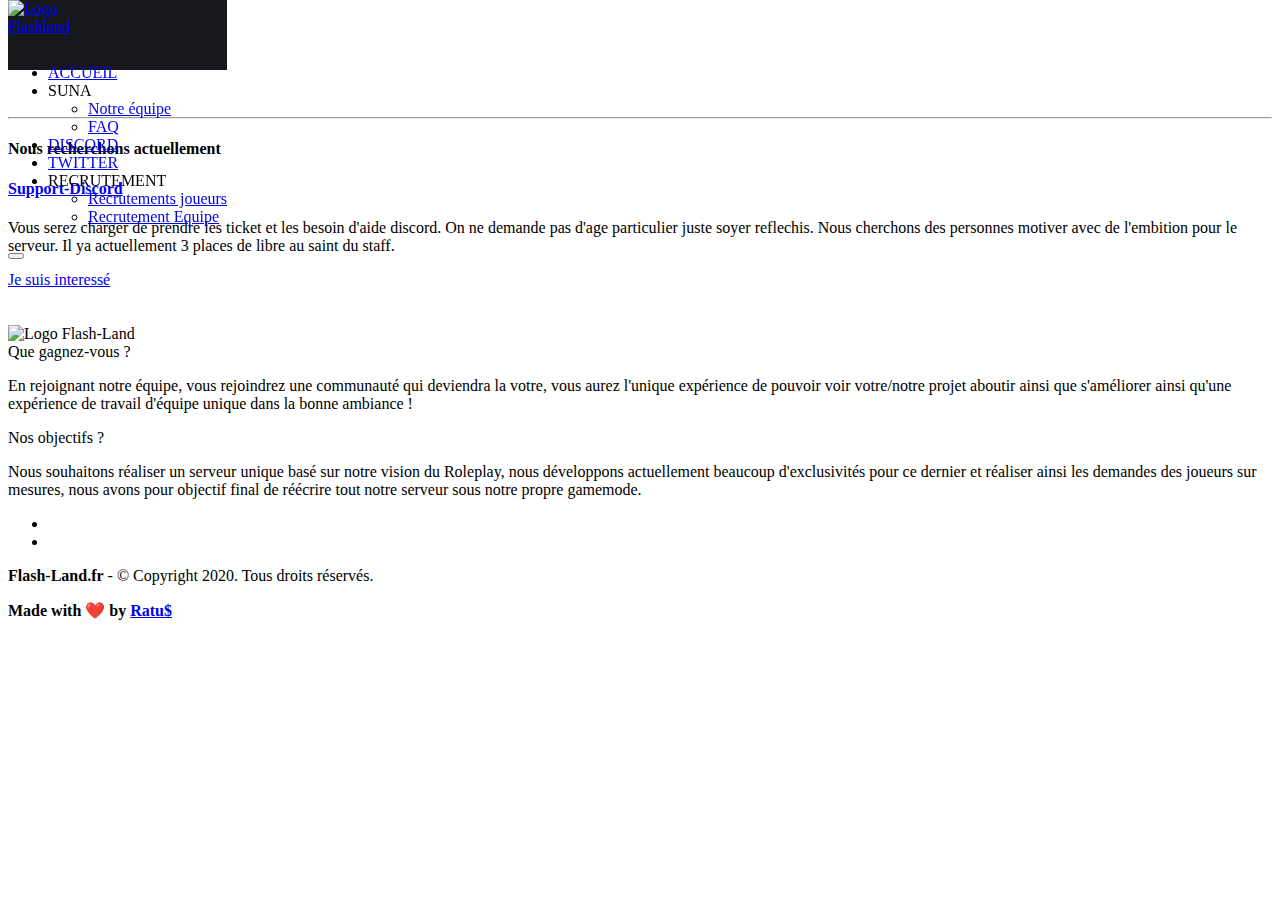
==== careers.html @ 9dcdda04 "Add files via upload" ====
<!DOCTYPE html>
<html class="dark">
	
<!-- Mirrored from flash-land.fr/careers.php by HTTrack Website Copier/3.x [XR&CO'2014], Wed, 24 Mar 2021 19:22:18 GMT -->
<!-- Added by HTTrack --><meta http-equiv="content-type" content="text/html;charset=UTF-8" /><!-- /Added by HTTrack -->
<head>

		<meta charset="utf-8">
		<meta http-equiv="X-UA-Compatible" content="IE=edge">	

		<title>Suna-Roleplay.fr - Serveur GTAVRP</title>	

		<meta name="keywords" content="Suna-Roleplay.fr,Suna,SUNA,GTA,GTARP,GTAVRP,RolePlay,RP" />
		<meta name="description" content="Site Web Officiel de la Communauté GTAVRP Suna.">

		<!-- Favicon -->
        <link rel="apple-touch-icon" sizes="180x180" href="img/favicon/apple-touch-icon.png">
        <link rel="icon" type="image/png" sizes="32x32" href="img/favicon/favicon-32x32.png">
        <link rel="icon" type="image/png" sizes="16x16" href="img/favicon/favicon-16x16.png">
        <link rel="manifest" href="img/favicon/site.html">
        <link rel="mask-icon" href="img/favicon/safari-pinned-tab.svg" color="#5bbad5">
        <meta name="msapplication-TileColor" content="#da532c">
        <meta name="theme-color" content="#ffffff">

		<!-- Mobile Metas -->
		<meta name="viewport" content="width=device-width, initial-scale=1, minimum-scale=1.0, shrink-to-fit=no">

		<!-- Web Fonts  -->
		<link href="https://fonts.googleapis.com/css?family=Open+Sans:300,400,600,700,800%7CShadows+Into+Light%7CPlayfair+Display:400" rel="stylesheet" type="text/css">

		<!-- Vendor CSS -->
		<link rel="stylesheet" href="vendor/bootstrap/css/bootstrap.min.css">
		<link rel="stylesheet" href="vendor/fontawesome-free/css/all.min.css">
		<link rel="stylesheet" href="vendor/animate/animate.min.css">
		<link rel="stylesheet" href="vendor/simple-line-icons/css/simple-line-icons.min.css">
		<link rel="stylesheet" href="vendor/owl.carousel/assets/owl.carousel.min.css">
		<link rel="stylesheet" href="vendor/owl.carousel/assets/owl.theme.default.min.css">
		<link rel="stylesheet" href="vendor/magnific-popup/magnific-popup.min.css">

		<!-- Theme CSS -->
        <link rel="stylesheet" href="css/theme.css">
		<link rel="stylesheet" href="css/theme-elements.css">

		<!-- Current Page CSS -->
		<link rel="stylesheet" href="vendor/rs-plugin/css/settings.css">
		<link rel="stylesheet" href="vendor/rs-plugin/css/layers.css">
		<link rel="stylesheet" href="vendor/rs-plugin/css/navigation.css">
		<link rel="stylesheet" href="vendor/circle-flip-slideshow/css/component.css">
		
		<!-- Skin CSS -->
        <link rel="stylesheet" href="css/skins/ethernium.css"> 

		<!-- Head Libs -->
		<script src="vendor/modernizr/modernizr.min.js"></script>

        <style>
        html.dark .accordion.accordion-modern .card:first-of-type, html.dark .accordion.accordion-modern .card:not(:first-of-type):not(:last-of-type), html.dark .accordion.accordion-modern .card:last-of-type {
            border-color: #313d42;
        }
        </style>
	</head>
	<body class="loading-overlay-showing" data-plugin-page-transition data-loading-overlay data-plugin-options="{'hideDelay': 500}">
		<div class="loading-overlay">
			<div class="bounce-loader">
				<div class="bounce1"></div>
				<div class="bounce2"></div>
				<div class="bounce3"></div>
			</div>
		</div>
		
		<div class="body">
            <div class="body">
            
                    
        <header id="header" class="header-effect-shrink" data-plugin-options="{'stickyEnabled': true, 'stickyEffect': 'shrink', 'stickyEnableOnBoxed': true, 'stickyEnableOnMobile': true, 'stickyChangeLogo': true, 'stickyStartAt': 30, 'stickyHeaderContainerHeight': 70}" style="height: 101px;">
            <div class="header-body border-top-0" style="position: fixed; top: 0px; background-color: #16181b;">
                <div class="header-container container" style="height: 70px; min-height: 0px;">
                    <div class="header-row">
                        <div class="header-column">
                            <div class="header-row">
                                <div class="header-logo" style="width: 100px; height: 48px;">
                                    <a href="index.html">
                                        <img alt="Logo Flashland" width="180" height="50" data-sticky-width="100" data-sticky-height="30" src="img/Flash-Land-Logo.png">
                                    </a>
                                </div>
                            </div>
                        </div>
                        <div class="header-column justify-content-end">
                            <div class="header-row">
                                <div class="header-nav">
                                    <div class="header-nav-main header-nav-main-square header-nav-main-effect-1 header-nav-main-sub-effect-1">
                                        <nav class="collapse">
                                            <ul class="nav nav-pills" id="mainNav">
                                                <li class="dropdown">
                                                    <a class="dropdown-item dropdown-toggle " href="index.html">
                                                        ACCUEIL
                                                    </a>
                                                </li>
                                                <li class="dropdown">
                                                    <a class="dropdown-item dropdown-toggle ">
                                                        SUNA
                                                    </a>
                                                    <ul class="dropdown-menu">
                                                        <li>
                                                            <a class="dropdown-item"href="team.html">
                                                                Notre équipe
                                                            </a>
                                                        </li>
                                                        <li>
                                                            <a class="dropdown-item" href="faq.html">
                                                                FAQ
                                                            </a>
                                                        </li>
                                                    </ul>
                                                </li>
                                                <li class="dropdown">
                                                    <a class="dropdown-item dropdown-toggle" target="_blank" href="https://discord.gg/Jb9KJhpYq5">
                                                        DISCORD
                                                    </a>
                                                </li>
                                                <li class="dropdown" rel="noreferrer">
                                                    <a class="dropdown-item dropdown-toggle" target="_blank" href="https://twitter.com/RoleplaySuna">
                                                        TWITTER
                                                    </a>
                                                </li>
                                                
                                                <li class="dropdown">
                                                    <a class="dropdown-item dropdown-toggle active current-page-active">
                                                        RECRUTEMENT
                                                    </a>
                                                    <ul class="dropdown-menu">
                                                        <li>
                                                            <a class="dropdown-item"href="https://twitter.com/RoleplaySuna">
                                                                Recrutements joueurs
                                                            </a>
                                                        </li>
                                                        <li>
                                                            <a class="dropdown-item" href="careers.html">
                                                                Recrutement Equipe
                                                            </a>
                                                        </li>
                                                    </ul>
                                                </li>
                                                <!-- <li class="dropdown" rel="noreferrer">
                                                <a class="dropdown-item dropdown-toggle " href="./contact.php">
                                                        CONTACT
                                                    </a>
                                                </li> -->
                                            </ul>
                                        </nav>
                                    </div>
                                    <button class="btn header-btn-collapse-nav" data-toggle="collapse" data-target=".header-nav-main nav">
                                        <i class="fas fa-bars"></i>
                                    </button>
                                </div>
                            </div>
                        </div>
                    </div>
                </div>
            </div>
        </header>            
            <div role="main" class="main">

				<hr class="m-0">

				<section class="section section-default border-0 m-0">
					<div class="container py-4">

						<div class="row pb-4">
							<div class="col-md-8">
								<div class="appear-animation" data-appear-animation="fadeIn" data-appear-animation-delay="200">
									<h4 class="mt-2 mb-2"><strong>Nous recherchons</strong> actuellement</h4>

									<div class="accordion accordion-modern accordion-modern-grey-scale-1 without-bg mt-4" id="accordion11">



                                    
										<div class="card card-default mb-2">
											<div class="card-header">
												<h4 class="card-title m-0">
													<a class="accordion-toggle text-3" data-toggle="collapse" data-parent="#accordion11" href="#collapse11One">
                                                        Support-Discord													</a>
												</h4>
											</div>
											<div id="collapse11One" class="collapse show">
												<div class="card-body mt-3">
                                                    <p>Vous serez charger de prendre les ticket et les besoin d'aide discord. On ne demande pas d'age particulier juste soyer reflechis. Nous cherchons des personnes motiver avec de l'embition pour le serveur. Il ya actuellement 3 places de libre au saint du staff.</p>
                                                    

													</ul>

													<a href="contact.html" class="btn btn-modern btn-primary">Je suis interessé</a>
												</div>
											</div>
                                        </div>

                                        
									</div>
								</div>

							</div>
							<div class="col-md-4">
								<div class="appear-animation" data-appear-animation="fadeIn" data-appear-animation-delay="400">
									<div class="dots-inside mb-0 pb-0" >
                                        <br></br>
                                        <div class="pb-5">
											<img alt="Logo Flash-Land" class="img-fluid rounded box-shadow-3" src="img/Flash-Land-Logo.png">
										</div>

									</div>

									<div class="toggle toggle-primary toggle-simple" data-plugin-toggle>

										<section class="toggle active">
											<a class="toggle-title">Que gagnez-vous ?</a>
											<div class="toggle-content">
												<p>En rejoignant notre équipe, vous rejoindrez une communauté qui deviendra la votre, vous aurez l'unique expérience de pouvoir voir votre/notre projet aboutir ainsi que s'améliorer ainsi qu'une expérience de travail d'équipe unique dans la bonne ambiance !</p>
											</div>
                                        </section>
                                        
										<section class="toggle active" data-plugin-toggle>
											<a class="toggle-title">Nos objectifs ?</a>
											<div class="toggle-content">
												<p>Nous souhaitons réaliser un serveur unique basé sur notre vision du Roleplay, nous développons actuellement beaucoup d'exclusivités pour ce dernier et réaliser ainsi les demandes des joueurs sur mesures, nous avons pour objectif final de réécrire tout notre serveur sous notre propre gamemode.</p>
											</div>
										</section>

									</div>
								</div>
							</div>
						</div>

					</div>
				</section>

            </div>
 
            <footer id="footer">
	<div class="footer-copyright">
		<div class="container py-2">
			<div class="row py-4">
				<div class="col text-center">
					<ul class="footer-social-icons social-icons social-icons-clean social-icons-icon-light mb-3">
						<li class="social-icons-twitter"><a href="https://twitter.com/RoleplaySuna" rel="noreferrer" target="_blank" title="Twitter"><i class="fab fa-twitter"></i></a></li>
					    <li class="social-icons-discord"><a href="https://discord.gg/Jb9KJhpYq5" rel="noreferrer" target="_blank" title="Discord"><i class="fab fa-discord"></i></a></li>
				    </ul>
					<p><strong>Flash-Land.fr</strong> - © Copyright 2020. Tous droits réservés.</p>
                    <p><strong>Made with ❤️ by <a href="https://twitter.com/sofiane.dzzm">Ratu$</a></strong></p>
				</div>
			</div>
		</div>
	</div>
</footer>            
		</div>

		<!-- Vendor -->
		<script src="vendor/jquery/jquery.min.js"></script>
		<script src="vendor/jquery.appear/jquery.appear.min.js"></script>
		<script src="vendor/jquery.easing/jquery.easing.min.js"></script>
		<script src="vendor/jquery.cookie/jquery.cookie.min.js"></script>
		<script src="vendor/popper/umd/popper.min.js"></script>
		<script src="vendor/bootstrap/js/bootstrap.min.js"></script>
		<script src="vendor/common/common.min.js"></script>
		<script src="vendor/jquery.validation/jquery.validate.min.js"></script>
		<script src="vendor/jquery.easy-pie-chart/jquery.easypiechart.min.js"></script>
		<script src="vendor/jquery.gmap/jquery.gmap.min.js"></script>
		<script src="vendor/jquery.lazyload/jquery.lazyload.min.js"></script>
		<script src="vendor/isotope/jquery.isotope.min.js"></script>
		<script src="vendor/owl.carousel/owl.carousel.min.js"></script>
		<script src="vendor/magnific-popup/jquery.magnific-popup.min.js"></script>
		<script src="vendor/vide/jquery.vide.min.js"></script>
		<!-- <script src="vendor/vivus/vivus.min.js"></script> -->
		
		<!-- Theme Base, Components and Settings -->
		<script src="js/theme.js"></script>
		
		<!-- Current Page Vendor and Views -->
		<script src="vendor/rs-plugin/js/jquery.themepunch.tools.min.js"></script>
		<script src="vendor/rs-plugin/js/jquery.themepunch.revolution.min.js"></script>
		<script src="vendor/circle-flip-slideshow/js/jquery.flipshow.min.js"></script>
		<script src="js/views/view.home.js"></script>

		<!-- Theme Custom -->
		<script src="js/custom.js"></script>
		
		<!-- Theme Initialization Files -->
		<script src="js/theme.init.js"></script>

        <!-- Google Analytics: Change UA-XXXXX-X to be your site's ID. Go to http://www.google.com/analytics/ for more information. -->
		<script>
			(function(i,s,o,g,r,a,m){i['GoogleAnalyticsObject']=r;i[r]=i[r]||function(){
			(i[r].q=i[r].q||[]).push(arguments)},i[r].l=1*new Date();a=s.createElement(o),
			m=s.getElementsByTagName(o)[0];a.async=1;a.src=g;m.parentNode.insertBefore(a,m)
			})(window,document,'script','../www.google-analytics.com/analytics.js','ga');
		
			ga('create', 'UA-132218147-2', 'auto');
			ga('send', 'pageview');
		</script>


	</body>

<!-- Mirrored from flash-land.fr/careers.php by HTTrack Website Copier/3.x [XR&CO'2014], Wed, 24 Mar 2021 19:22:19 GMT -->
</html>
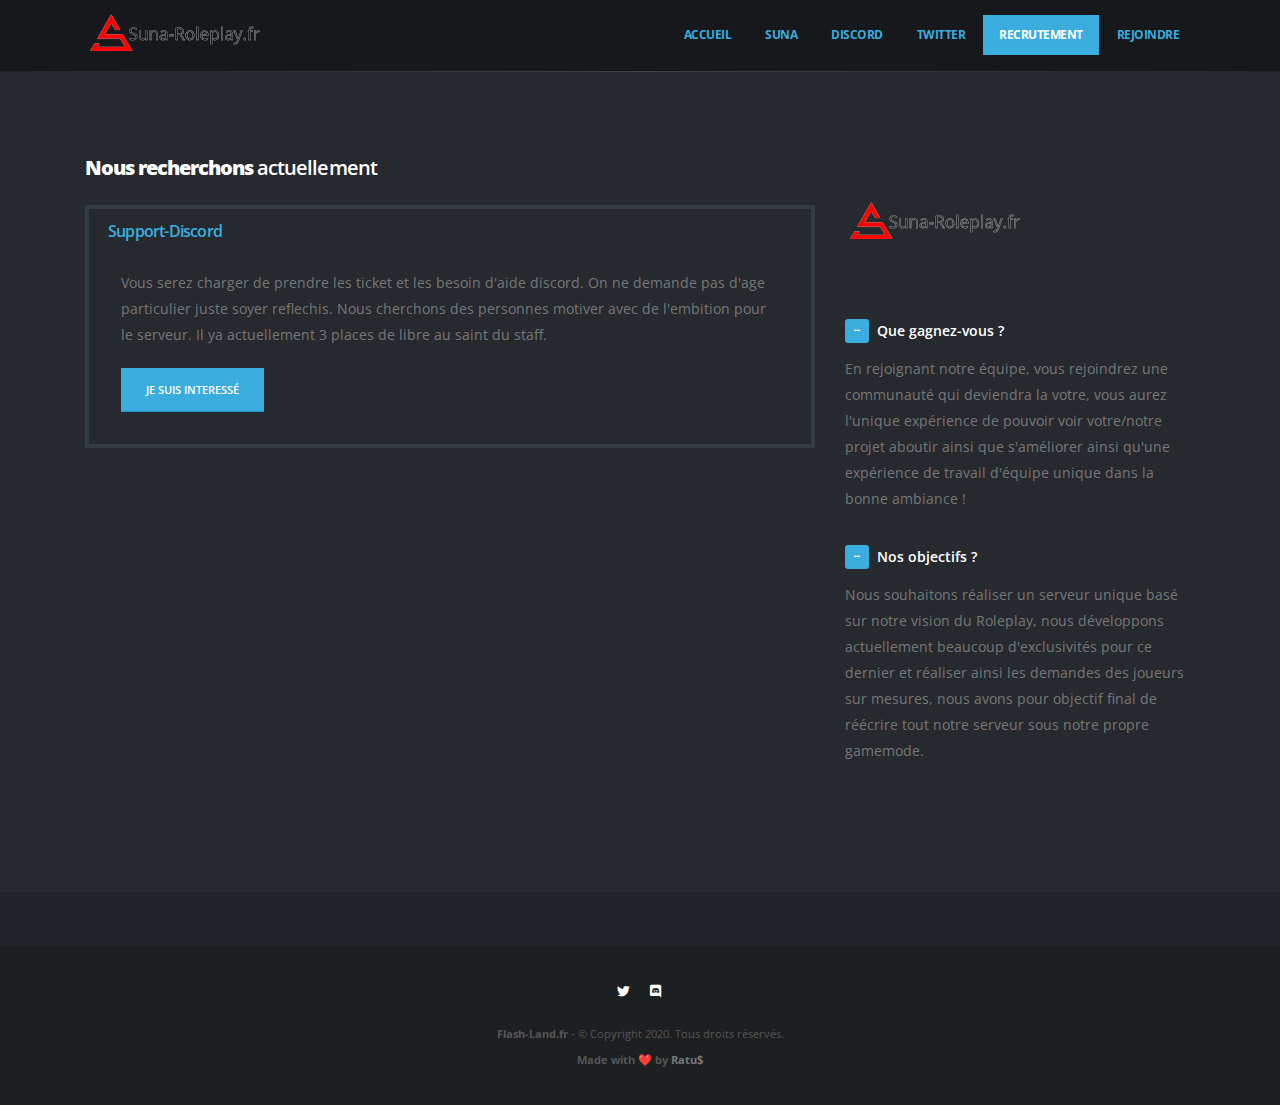
==== commit 74ed7ee4: "Update careers.html" ====
--- a/careers.html
+++ b/careers.html
@@ -141,6 +141,23 @@
                                                         </li>
                                                     </ul>
                                                 </li>
+						    <li class="dropdown">
+                                                    <a class="dropdown-item dropdown-toggle ">
+                                                        Rejoindre
+                                                    </a>
+                                                    <ul class="dropdown-menu">
+                                                        <li>
+                                                            <a class="dropdown-item"href="fivem://connect/sunaroieplay.capriceserv.com:30599">
+                                                                Serveur
+                                                            </a>
+                                                        </li>
+                                                        <li>
+                                                            <a class="dropdown-item" href="https://discord.gg/Jb9KJhpYq5">
+                                                                Discord
+                                                            </a>
+                                                        </li>
+                                                    </ul>
+                                                </li>
                                                 <!-- <li class="dropdown" rel="noreferrer">
                                                 <a class="dropdown-item dropdown-toggle " href="./contact.php">
                                                         CONTACT
@@ -302,4 +319,4 @@
 	</body>
 
 <!-- Mirrored from flash-land.fr/careers.php by HTTrack Website Copier/3.x [XR&CO'2014], Wed, 24 Mar 2021 19:22:19 GMT -->
-</html>+</html>
--- a/vendor/fontawesome-free/css/all.min.css
+++ b/vendor/fontawesome-free/css/all.min.css
@@ -0,0 +1,5 @@
+/*!
+ * Font Awesome Free 5.12.1 by @fontawesome - https://fontawesome.com
+ * License - https://fontawesome.com/license/free (Icons: CC BY 4.0, Fonts: SIL OFL 1.1, Code: MIT License)
+ */
+.fa,.fab,.fad,.fal,.far,.fas{-moz-osx-font-smoothing:grayscale;-webkit-font-smoothing:antialiased;display:inline-block;font-style:normal;font-variant:normal;text-rendering:auto;line-height:1}.fa-lg{font-size:1.33333em;line-height:.75em;vertical-align:-.0667em}.fa-xs{font-size:.75em}.fa-sm{font-size:.875em}.fa-1x{font-size:1em}.fa-2x{font-size:2em}.fa-3x{font-size:3em}.fa-4x{font-size:4em}.fa-5x{font-size:5em}.fa-6x{font-size:6em}.fa-7x{font-size:7em}.fa-8x{font-size:8em}.fa-9x{font-size:9em}.fa-10x{font-size:10em}.fa-fw{text-align:center;width:1.25em}.fa-ul{list-style-type:none;margin-left:2.5em;padding-left:0}.fa-ul>li{position:relative}.fa-li{left:-2em;position:absolute;text-align:center;width:2em;line-height:inherit}.fa-border{border:.08em solid #eee;border-radius:.1em;padding:.2em .25em .15em}.fa-pull-left{float:left}.fa-pull-right{float:right}.fa.fa-pull-left,.fab.fa-pull-left,.fal.fa-pull-left,.far.fa-pull-left,.fas.fa-pull-left{margin-right:.3em}.fa.fa-pull-right,.fab.fa-pull-right,.fal.fa-pull-right,.far.fa-pull-right,.fas.fa-pull-right{margin-left:.3em}.fa-spin{-webkit-animation:fa-spin 2s linear infinite;animation:fa-spin 2s linear infinite}.fa-pulse{-webkit-animation:fa-spin 1s steps(8) infinite;animation:fa-spin 1s steps(8) infinite}@-webkit-keyframes fa-spin{0%{-webkit-transform:rotate(0deg);transform:rotate(0deg)}to{-webkit-transform:rotate(1turn);transform:rotate(1turn)}}@keyframes fa-spin{0%{-webkit-transform:rotate(0deg);transform:rotate(0deg)}to{-webkit-transform:rotate(1turn);transform:rotate(1turn)}}.fa-rotate-90{-ms-filter:"progid:DXImageTransform.Microsoft.BasicImage(rotation=1)";-webkit-transform:rotate(90deg);transform:rotate(90deg)}.fa-rotate-180{-ms-filter:"progid:DXImageTransform.Microsoft.BasicImage(rotation=2)";-webkit-transform:rotate(180deg);transform:rotate(180deg)}.fa-rotate-270{-ms-filter:"progid:DXImageTransform.Microsoft.BasicImage(rotation=3)";-webkit-transform:rotate(270deg);transform:rotate(270deg)}.fa-flip-horizontal{-ms-filter:"progid:DXImageTransform.Microsoft.BasicImage(rotation=0, mirror=1)";-webkit-transform:scaleX(-1);transform:scaleX(-1)}.fa-flip-vertical{-webkit-transform:scaleY(-1);transform:scaleY(-1)}.fa-flip-both,.fa-flip-horizontal.fa-flip-vertical,.fa-flip-vertical{-ms-filter:"progid:DXImageTransform.Microsoft.BasicImage(rotation=2, mirror=1)"}.fa-flip-both,.fa-flip-horizontal.fa-flip-vertical{-webkit-transform:scale(-1);transform:scale(-1)}:root .fa-flip-both,:root .fa-flip-horizontal,:root .fa-flip-vertical,:root .fa-rotate-90,:root .fa-rotate-180,:root .fa-rotate-270{-webkit-filter:none;filter:none}.fa-stack{display:inline-block;height:2em;line-height:2em;position:relative;vertical-align:middle;width:2.5em}.fa-stack-1x,.fa-stack-2x{left:0;position:absolute;text-align:center;width:100%}.fa-stack-1x{line-height:inherit}.fa-stack-2x{font-size:2em}.fa-inverse{color:#fff}.fa-500px:before{content:"\f26e"}.fa-accessible-icon:before{content:"\f368"}.fa-accusoft:before{content:"\f369"}.fa-acquisitions-incorporated:before{content:"\f6af"}.fa-ad:before{content:"\f641"}.fa-address-book:before{content:"\f2b9"}.fa-address-card:before{content:"\f2bb"}.fa-adjust:before{content:"\f042"}.fa-adn:before{content:"\f170"}.fa-adobe:before{content:"\f778"}.fa-adversal:before{content:"\f36a"}.fa-affiliatetheme:before{content:"\f36b"}.fa-air-freshener:before{content:"\f5d0"}.fa-airbnb:before{content:"\f834"}.fa-algolia:before{content:"\f36c"}.fa-align-center:before{content:"\f037"}.fa-align-justify:before{content:"\f039"}.fa-align-left:before{content:"\f036"}.fa-align-right:before{content:"\f038"}.fa-alipay:before{content:"\f642"}.fa-allergies:before{content:"\f461"}.fa-amazon:before{content:"\f270"}.fa-amazon-pay:before{content:"\f42c"}.fa-ambulance:before{content:"\f0f9"}.fa-american-sign-language-interpreting:before{content:"\f2a3"}.fa-amilia:before{content:"\f36d"}.fa-anchor:before{content:"\f13d"}.fa-android:before{content:"\f17b"}.fa-angellist:before{content:"\f209"}.fa-angle-double-down:before{content:"\f103"}.fa-angle-double-left:before{content:"\f100"}.fa-angle-double-right:before{content:"\f101"}.fa-angle-double-up:before{content:"\f102"}.fa-angle-down:before{content:"\f107"}.fa-angle-left:before{content:"\f104"}.fa-angle-right:before{content:"\f105"}.fa-angle-up:before{content:"\f106"}.fa-angry:before{content:"\f556"}.fa-angrycreative:before{content:"\f36e"}.fa-angular:before{content:"\f420"}.fa-ankh:before{content:"\f644"}.fa-app-store:before{content:"\f36f"}.fa-app-store-ios:before{content:"\f370"}.fa-apper:before{content:"\f371"}.fa-apple:before{content:"\f179"}.fa-apple-alt:before{content:"\f5d1"}.fa-apple-pay:before{content:"\f415"}.fa-archive:before{content:"\f187"}.fa-archway:before{content:"\f557"}.fa-arrow-alt-circle-down:before{content:"\f358"}.fa-arrow-alt-circle-left:before{content:"\f359"}.fa-arrow-alt-circle-right:before{content:"\f35a"}.fa-arrow-alt-circle-up:before{content:"\f35b"}.fa-arrow-circle-down:before{content:"\f0ab"}.fa-arrow-circle-left:before{content:"\f0a8"}.fa-arrow-circle-right:before{content:"\f0a9"}.fa-arrow-circle-up:before{content:"\f0aa"}.fa-arrow-down:before{content:"\f063"}.fa-arrow-left:before{content:"\f060"}.fa-arrow-right:before{content:"\f061"}.fa-arrow-up:before{content:"\f062"}.fa-arrows-alt:before{content:"\f0b2"}.fa-arrows-alt-h:before{content:"\f337"}.fa-arrows-alt-v:before{content:"\f338"}.fa-artstation:before{content:"\f77a"}.fa-assistive-listening-systems:before{content:"\f2a2"}.fa-asterisk:before{content:"\f069"}.fa-asymmetrik:before{content:"\f372"}.fa-at:before{content:"\f1fa"}.fa-atlas:before{content:"\f558"}.fa-atlassian:before{content:"\f77b"}.fa-atom:before{content:"\f5d2"}.fa-audible:before{content:"\f373"}.fa-audio-description:before{content:"\f29e"}.fa-autoprefixer:before{content:"\f41c"}.fa-avianex:before{content:"\f374"}.fa-aviato:before{content:"\f421"}.fa-award:before{content:"\f559"}.fa-aws:before{content:"\f375"}.fa-baby:before{content:"\f77c"}.fa-baby-carriage:before{content:"\f77d"}.fa-backspace:before{content:"\f55a"}.fa-backward:before{content:"\f04a"}.fa-bacon:before{content:"\f7e5"}.fa-bahai:before{content:"\f666"}.fa-balance-scale:before{content:"\f24e"}.fa-balance-scale-left:before{content:"\f515"}.fa-balance-scale-right:before{content:"\f516"}.fa-ban:before{content:"\f05e"}.fa-band-aid:before{content:"\f462"}.fa-bandcamp:before{content:"\f2d5"}.fa-barcode:before{content:"\f02a"}.fa-bars:before{content:"\f0c9"}.fa-baseball-ball:before{content:"\f433"}.fa-basketball-ball:before{content:"\f434"}.fa-bath:before{content:"\f2cd"}.fa-battery-empty:before{content:"\f244"}.fa-battery-full:before{content:"\f240"}.fa-battery-half:before{content:"\f242"}.fa-battery-quarter:before{content:"\f243"}.fa-battery-three-quarters:before{content:"\f241"}.fa-battle-net:before{content:"\f835"}.fa-bed:before{content:"\f236"}.fa-beer:before{content:"\f0fc"}.fa-behance:before{content:"\f1b4"}.fa-behance-square:before{content:"\f1b5"}.fa-bell:before{content:"\f0f3"}.fa-bell-slash:before{content:"\f1f6"}.fa-bezier-curve:before{content:"\f55b"}.fa-bible:before{content:"\f647"}.fa-bicycle:before{content:"\f206"}.fa-biking:before{content:"\f84a"}.fa-bimobject:before{content:"\f378"}.fa-binoculars:before{content:"\f1e5"}.fa-biohazard:before{content:"\f780"}.fa-birthday-cake:before{content:"\f1fd"}.fa-bitbucket:before{content:"\f171"}.fa-bitcoin:before{content:"\f379"}.fa-bity:before{content:"\f37a"}.fa-black-tie:before{content:"\f27e"}.fa-blackberry:before{content:"\f37b"}.fa-blender:before{content:"\f517"}.fa-blender-phone:before{content:"\f6b6"}.fa-blind:before{content:"\f29d"}.fa-blog:before{content:"\f781"}.fa-blogger:before{content:"\f37c"}.fa-blogger-b:before{content:"\f37d"}.fa-bluetooth:before{content:"\f293"}.fa-bluetooth-b:before{content:"\f294"}.fa-bold:before{content:"\f032"}.fa-bolt:before{content:"\f0e7"}.fa-bomb:before{content:"\f1e2"}.fa-bone:before{content:"\f5d7"}.fa-bong:before{content:"\f55c"}.fa-book:before{content:"\f02d"}.fa-book-dead:before{content:"\f6b7"}.fa-book-medical:before{content:"\f7e6"}.fa-book-open:before{content:"\f518"}.fa-book-reader:before{content:"\f5da"}.fa-bookmark:before{content:"\f02e"}.fa-bootstrap:before{content:"\f836"}.fa-border-all:before{content:"\f84c"}.fa-border-none:before{content:"\f850"}.fa-border-style:before{content:"\f853"}.fa-bowling-ball:before{content:"\f436"}.fa-box:before{content:"\f466"}.fa-box-open:before{content:"\f49e"}.fa-boxes:before{content:"\f468"}.fa-braille:before{content:"\f2a1"}.fa-brain:before{content:"\f5dc"}.fa-bread-slice:before{content:"\f7ec"}.fa-briefcase:before{content:"\f0b1"}.fa-briefcase-medical:before{content:"\f469"}.fa-broadcast-tower:before{content:"\f519"}.fa-broom:before{content:"\f51a"}.fa-brush:before{content:"\f55d"}.fa-btc:before{content:"\f15a"}.fa-buffer:before{content:"\f837"}.fa-bug:before{content:"\f188"}.fa-building:before{content:"\f1ad"}.fa-bullhorn:before{content:"\f0a1"}.fa-bullseye:before{content:"\f140"}.fa-burn:before{content:"\f46a"}.fa-buromobelexperte:before{content:"\f37f"}.fa-bus:before{content:"\f207"}.fa-bus-alt:before{content:"\f55e"}.fa-business-time:before{content:"\f64a"}.fa-buy-n-large:before{content:"\f8a6"}.fa-buysellads:before{content:"\f20d"}.fa-calculator:before{content:"\f1ec"}.fa-calendar:before{content:"\f133"}.fa-calendar-alt:before{content:"\f073"}.fa-calendar-check:before{content:"\f274"}.fa-calendar-day:before{content:"\f783"}.fa-calendar-minus:before{content:"\f272"}.fa-calendar-plus:before{content:"\f271"}.fa-calendar-times:before{content:"\f273"}.fa-calendar-week:before{content:"\f784"}.fa-camera:before{content:"\f030"}.fa-camera-retro:before{content:"\f083"}.fa-campground:before{content:"\f6bb"}.fa-canadian-maple-leaf:before{content:"\f785"}.fa-candy-cane:before{content:"\f786"}.fa-cannabis:before{content:"\f55f"}.fa-capsules:before{content:"\f46b"}.fa-car:before{content:"\f1b9"}.fa-car-alt:before{content:"\f5de"}.fa-car-battery:before{content:"\f5df"}.fa-car-crash:before{content:"\f5e1"}.fa-car-side:before{content:"\f5e4"}.fa-caravan:before{content:"\f8ff"}.fa-caret-down:before{content:"\f0d7"}.fa-caret-left:before{content:"\f0d9"}.fa-caret-right:before{content:"\f0da"}.fa-caret-square-down:before{content:"\f150"}.fa-caret-square-left:before{content:"\f191"}.fa-caret-square-right:before{content:"\f152"}.fa-caret-square-up:before{content:"\f151"}.fa-caret-up:before{content:"\f0d8"}.fa-carrot:before{content:"\f787"}.fa-cart-arrow-down:before{content:"\f218"}.fa-cart-plus:before{content:"\f217"}.fa-cash-register:before{content:"\f788"}.fa-cat:before{content:"\f6be"}.fa-cc-amazon-pay:before{content:"\f42d"}.fa-cc-amex:before{content:"\f1f3"}.fa-cc-apple-pay:before{content:"\f416"}.fa-cc-diners-club:before{content:"\f24c"}.fa-cc-discover:before{content:"\f1f2"}.fa-cc-jcb:before{content:"\f24b"}.fa-cc-mastercard:before{content:"\f1f1"}.fa-cc-paypal:before{content:"\f1f4"}.fa-cc-stripe:before{content:"\f1f5"}.fa-cc-visa:before{content:"\f1f0"}.fa-centercode:before{content:"\f380"}.fa-centos:before{content:"\f789"}.fa-certificate:before{content:"\f0a3"}.fa-chair:before{content:"\f6c0"}.fa-chalkboard:before{content:"\f51b"}.fa-chalkboard-teacher:before{content:"\f51c"}.fa-charging-station:before{content:"\f5e7"}.fa-chart-area:before{content:"\f1fe"}.fa-chart-bar:before{content:"\f080"}.fa-chart-line:before{content:"\f201"}.fa-chart-pie:before{content:"\f200"}.fa-check:before{content:"\f00c"}.fa-check-circle:before{content:"\f058"}.fa-check-double:before{content:"\f560"}.fa-check-square:before{content:"\f14a"}.fa-cheese:before{content:"\f7ef"}.fa-chess:before{content:"\f439"}.fa-chess-bishop:before{content:"\f43a"}.fa-chess-board:before{content:"\f43c"}.fa-chess-king:before{content:"\f43f"}.fa-chess-knight:before{content:"\f441"}.fa-chess-pawn:before{content:"\f443"}.fa-chess-queen:before{content:"\f445"}.fa-chess-rook:before{content:"\f447"}.fa-chevron-circle-down:before{content:"\f13a"}.fa-chevron-circle-left:before{content:"\f137"}.fa-chevron-circle-right:before{content:"\f138"}.fa-chevron-circle-up:before{content:"\f139"}.fa-chevron-down:before{content:"\f078"}.fa-chevron-left:before{content:"\f053"}.fa-chevron-right:before{content:"\f054"}.fa-chevron-up:before{content:"\f077"}.fa-child:before{content:"\f1ae"}.fa-chrome:before{content:"\f268"}.fa-chromecast:before{content:"\f838"}.fa-church:before{content:"\f51d"}.fa-circle:before{content:"\f111"}.fa-circle-notch:before{content:"\f1ce"}.fa-city:before{content:"\f64f"}.fa-clinic-medical:before{content:"\f7f2"}.fa-clipboard:before{content:"\f328"}.fa-clipboard-check:before{content:"\f46c"}.fa-clipboard-list:before{content:"\f46d"}.fa-clock:before{content:"\f017"}.fa-clone:before{content:"\f24d"}.fa-closed-captioning:before{content:"\f20a"}.fa-cloud:before{content:"\f0c2"}.fa-cloud-download-alt:before{content:"\f381"}.fa-cloud-meatball:before{content:"\f73b"}.fa-cloud-moon:before{content:"\f6c3"}.fa-cloud-moon-rain:before{content:"\f73c"}.fa-cloud-rain:before{content:"\f73d"}.fa-cloud-showers-heavy:before{content:"\f740"}.fa-cloud-sun:before{content:"\f6c4"}.fa-cloud-sun-rain:before{content:"\f743"}.fa-cloud-upload-alt:before{content:"\f382"}.fa-cloudscale:before{content:"\f383"}.fa-cloudsmith:before{content:"\f384"}.fa-cloudversify:before{content:"\f385"}.fa-cocktail:before{content:"\f561"}.fa-code:before{content:"\f121"}.fa-code-branch:before{content:"\f126"}.fa-codepen:before{content:"\f1cb"}.fa-codiepie:before{content:"\f284"}.fa-coffee:before{content:"\f0f4"}.fa-cog:before{content:"\f013"}.fa-cogs:before{content:"\f085"}.fa-coins:before{content:"\f51e"}.fa-columns:before{content:"\f0db"}.fa-comment:before{content:"\f075"}.fa-comment-alt:before{content:"\f27a"}.fa-comment-dollar:before{content:"\f651"}.fa-comment-dots:before{content:"\f4ad"}.fa-comment-medical:before{content:"\f7f5"}.fa-comment-slash:before{content:"\f4b3"}.fa-comments:before{content:"\f086"}.fa-comments-dollar:before{content:"\f653"}.fa-compact-disc:before{content:"\f51f"}.fa-compass:before{content:"\f14e"}.fa-compress:before{content:"\f066"}.fa-compress-alt:before{content:"\f422"}.fa-compress-arrows-alt:before{content:"\f78c"}.fa-concierge-bell:before{content:"\f562"}.fa-confluence:before{content:"\f78d"}.fa-connectdevelop:before{content:"\f20e"}.fa-contao:before{content:"\f26d"}.fa-cookie:before{content:"\f563"}.fa-cookie-bite:before{content:"\f564"}.fa-copy:before{content:"\f0c5"}.fa-copyright:before{content:"\f1f9"}.fa-cotton-bureau:before{content:"\f89e"}.fa-couch:before{content:"\f4b8"}.fa-cpanel:before{content:"\f388"}.fa-creative-commons:before{content:"\f25e"}.fa-creative-commons-by:before{content:"\f4e7"}.fa-creative-commons-nc:before{content:"\f4e8"}.fa-creative-commons-nc-eu:before{content:"\f4e9"}.fa-creative-commons-nc-jp:before{content:"\f4ea"}.fa-creative-commons-nd:before{content:"\f4eb"}.fa-creative-commons-pd:before{content:"\f4ec"}.fa-creative-commons-pd-alt:before{content:"\f4ed"}.fa-creative-commons-remix:before{content:"\f4ee"}.fa-creative-commons-sa:before{content:"\f4ef"}.fa-creative-commons-sampling:before{content:"\f4f0"}.fa-creative-commons-sampling-plus:before{content:"\f4f1"}.fa-creative-commons-share:before{content:"\f4f2"}.fa-creative-commons-zero:before{content:"\f4f3"}.fa-credit-card:before{content:"\f09d"}.fa-critical-role:before{content:"\f6c9"}.fa-crop:before{content:"\f125"}.fa-crop-alt:before{content:"\f565"}.fa-cross:before{content:"\f654"}.fa-crosshairs:before{content:"\f05b"}.fa-crow:before{content:"\f520"}.fa-crown:before{content:"\f521"}.fa-crutch:before{content:"\f7f7"}.fa-css3:before{content:"\f13c"}.fa-css3-alt:before{content:"\f38b"}.fa-cube:before{content:"\f1b2"}.fa-cubes:before{content:"\f1b3"}.fa-cut:before{content:"\f0c4"}.fa-cuttlefish:before{content:"\f38c"}.fa-d-and-d:before{content:"\f38d"}.fa-d-and-d-beyond:before{content:"\f6ca"}.fa-dailymotion:before{content:"\f952"}.fa-dashcube:before{content:"\f210"}.fa-database:before{content:"\f1c0"}.fa-deaf:before{content:"\f2a4"}.fa-delicious:before{content:"\f1a5"}.fa-democrat:before{content:"\f747"}.fa-deploydog:before{content:"\f38e"}.fa-deskpro:before{content:"\f38f"}.fa-desktop:before{content:"\f108"}.fa-dev:before{content:"\f6cc"}.fa-deviantart:before{content:"\f1bd"}.fa-dharmachakra:before{content:"\f655"}.fa-dhl:before{content:"\f790"}.fa-diagnoses:before{content:"\f470"}.fa-diaspora:before{content:"\f791"}.fa-dice:before{content:"\f522"}.fa-dice-d20:before{content:"\f6cf"}.fa-dice-d6:before{content:"\f6d1"}.fa-dice-five:before{content:"\f523"}.fa-dice-four:before{content:"\f524"}.fa-dice-one:before{content:"\f525"}.fa-dice-six:before{content:"\f526"}.fa-dice-three:before{content:"\f527"}.fa-dice-two:before{content:"\f528"}.fa-digg:before{content:"\f1a6"}.fa-digital-ocean:before{content:"\f391"}.fa-digital-tachograph:before{content:"\f566"}.fa-directions:before{content:"\f5eb"}.fa-discord:before{content:"\f392"}.fa-discourse:before{content:"\f393"}.fa-divide:before{content:"\f529"}.fa-dizzy:before{content:"\f567"}.fa-dna:before{content:"\f471"}.fa-dochub:before{content:"\f394"}.fa-docker:before{content:"\f395"}.fa-dog:before{content:"\f6d3"}.fa-dollar-sign:before{content:"\f155"}.fa-dolly:before{content:"\f472"}.fa-dolly-flatbed:before{content:"\f474"}.fa-donate:before{content:"\f4b9"}.fa-door-closed:before{content:"\f52a"}.fa-door-open:before{content:"\f52b"}.fa-dot-circle:before{content:"\f192"}.fa-dove:before{content:"\f4ba"}.fa-download:before{content:"\f019"}.fa-draft2digital:before{content:"\f396"}.fa-drafting-compass:before{content:"\f568"}.fa-dragon:before{content:"\f6d5"}.fa-draw-polygon:before{content:"\f5ee"}.fa-dribbble:before{content:"\f17d"}.fa-dribbble-square:before{content:"\f397"}.fa-dropbox:before{content:"\f16b"}.fa-drum:before{content:"\f569"}.fa-drum-steelpan:before{content:"\f56a"}.fa-drumstick-bite:before{content:"\f6d7"}.fa-drupal:before{content:"\f1a9"}.fa-dumbbell:before{content:"\f44b"}.fa-dumpster:before{content:"\f793"}.fa-dumpster-fire:before{content:"\f794"}.fa-dungeon:before{content:"\f6d9"}.fa-dyalog:before{content:"\f399"}.fa-earlybirds:before{content:"\f39a"}.fa-ebay:before{content:"\f4f4"}.fa-edge:before{content:"\f282"}.fa-edit:before{content:"\f044"}.fa-egg:before{content:"\f7fb"}.fa-eject:before{content:"\f052"}.fa-elementor:before{content:"\f430"}.fa-ellipsis-h:before{content:"\f141"}.fa-ellipsis-v:before{content:"\f142"}.fa-ello:before{content:"\f5f1"}.fa-ember:before{content:"\f423"}.fa-empire:before{content:"\f1d1"}.fa-envelope:before{content:"\f0e0"}.fa-envelope-open:before{content:"\f2b6"}.fa-envelope-open-text:before{content:"\f658"}.fa-envelope-square:before{content:"\f199"}.fa-envira:before{content:"\f299"}.fa-equals:before{content:"\f52c"}.fa-eraser:before{content:"\f12d"}.fa-erlang:before{content:"\f39d"}.fa-ethereum:before{content:"\f42e"}.fa-ethernet:before{content:"\f796"}.fa-etsy:before{content:"\f2d7"}.fa-euro-sign:before{content:"\f153"}.fa-evernote:before{content:"\f839"}.fa-exchange-alt:before{content:"\f362"}.fa-exclamation:before{content:"\f12a"}.fa-exclamation-circle:before{content:"\f06a"}.fa-exclamation-triangle:before{content:"\f071"}.fa-expand:before{content:"\f065"}.fa-expand-alt:before{content:"\f424"}.fa-expand-arrows-alt:before{content:"\f31e"}.fa-expeditedssl:before{content:"\f23e"}.fa-external-link-alt:before{content:"\f35d"}.fa-external-link-square-alt:before{content:"\f360"}.fa-eye:before{content:"\f06e"}.fa-eye-dropper:before{content:"\f1fb"}.fa-eye-slash:before{content:"\f070"}.fa-facebook:before{content:"\f09a"}.fa-facebook-f:before{content:"\f39e"}.fa-facebook-messenger:before{content:"\f39f"}.fa-facebook-square:before{content:"\f082"}.fa-fan:before{content:"\f863"}.fa-fantasy-flight-games:before{content:"\f6dc"}.fa-fast-backward:before{content:"\f049"}.fa-fast-forward:before{content:"\f050"}.fa-fax:before{content:"\f1ac"}.fa-feather:before{content:"\f52d"}.fa-feather-alt:before{content:"\f56b"}.fa-fedex:before{content:"\f797"}.fa-fedora:before{content:"\f798"}.fa-female:before{content:"\f182"}.fa-fighter-jet:before{content:"\f0fb"}.fa-figma:before{content:"\f799"}.fa-file:before{content:"\f15b"}.fa-file-alt:before{content:"\f15c"}.fa-file-archive:before{content:"\f1c6"}.fa-file-audio:before{content:"\f1c7"}.fa-file-code:before{content:"\f1c9"}.fa-file-contract:before{content:"\f56c"}.fa-file-csv:before{content:"\f6dd"}.fa-file-download:before{content:"\f56d"}.fa-file-excel:before{content:"\f1c3"}.fa-file-export:before{content:"\f56e"}.fa-file-image:before{content:"\f1c5"}.fa-file-import:before{content:"\f56f"}.fa-file-invoice:before{content:"\f570"}.fa-file-invoice-dollar:before{content:"\f571"}.fa-file-medical:before{content:"\f477"}.fa-file-medical-alt:before{content:"\f478"}.fa-file-pdf:before{content:"\f1c1"}.fa-file-powerpoint:before{content:"\f1c4"}.fa-file-prescription:before{content:"\f572"}.fa-file-signature:before{content:"\f573"}.fa-file-upload:before{content:"\f574"}.fa-file-video:before{content:"\f1c8"}.fa-file-word:before{content:"\f1c2"}.fa-fill:before{content:"\f575"}.fa-fill-drip:before{content:"\f576"}.fa-film:before{content:"\f008"}.fa-filter:before{content:"\f0b0"}.fa-fingerprint:before{content:"\f577"}.fa-fire:before{content:"\f06d"}.fa-fire-alt:before{content:"\f7e4"}.fa-fire-extinguisher:before{content:"\f134"}.fa-firefox:before{content:"\f269"}.fa-firefox-browser:before{content:"\f907"}.fa-first-aid:before{content:"\f479"}.fa-first-order:before{content:"\f2b0"}.fa-first-order-alt:before{content:"\f50a"}.fa-firstdraft:before{content:"\f3a1"}.fa-fish:before{content:"\f578"}.fa-fist-raised:before{content:"\f6de"}.fa-flag:before{content:"\f024"}.fa-flag-checkered:before{content:"\f11e"}.fa-flag-usa:before{content:"\f74d"}.fa-flask:before{content:"\f0c3"}.fa-flickr:before{content:"\f16e"}.fa-flipboard:before{content:"\f44d"}.fa-flushed:before{content:"\f579"}.fa-fly:before{content:"\f417"}.fa-folder:before{content:"\f07b"}.fa-folder-minus:before{content:"\f65d"}.fa-folder-open:before{content:"\f07c"}.fa-folder-plus:before{content:"\f65e"}.fa-font:before{content:"\f031"}.fa-font-awesome:before{content:"\f2b4"}.fa-font-awesome-alt:before{content:"\f35c"}.fa-font-awesome-flag:before{content:"\f425"}.fa-font-awesome-logo-full:before{content:"\f4e6"}.fa-fonticons:before{content:"\f280"}.fa-fonticons-fi:before{content:"\f3a2"}.fa-football-ball:before{content:"\f44e"}.fa-fort-awesome:before{content:"\f286"}.fa-fort-awesome-alt:before{content:"\f3a3"}.fa-forumbee:before{content:"\f211"}.fa-forward:before{content:"\f04e"}.fa-foursquare:before{content:"\f180"}.fa-free-code-camp:before{content:"\f2c5"}.fa-freebsd:before{content:"\f3a4"}.fa-frog:before{content:"\f52e"}.fa-frown:before{content:"\f119"}.fa-frown-open:before{content:"\f57a"}.fa-fulcrum:before{content:"\f50b"}.fa-funnel-dollar:before{content:"\f662"}.fa-futbol:before{content:"\f1e3"}.fa-galactic-republic:before{content:"\f50c"}.fa-galactic-senate:before{content:"\f50d"}.fa-gamepad:before{content:"\f11b"}.fa-gas-pump:before{content:"\f52f"}.fa-gavel:before{content:"\f0e3"}.fa-gem:before{content:"\f3a5"}.fa-genderless:before{content:"\f22d"}.fa-get-pocket:before{content:"\f265"}.fa-gg:before{content:"\f260"}.fa-gg-circle:before{content:"\f261"}.fa-ghost:before{content:"\f6e2"}.fa-gift:before{content:"\f06b"}.fa-gifts:before{content:"\f79c"}.fa-git:before{content:"\f1d3"}.fa-git-alt:before{content:"\f841"}.fa-git-square:before{content:"\f1d2"}.fa-github:before{content:"\f09b"}.fa-github-alt:before{content:"\f113"}.fa-github-square:before{content:"\f092"}.fa-gitkraken:before{content:"\f3a6"}.fa-gitlab:before{content:"\f296"}.fa-gitter:before{content:"\f426"}.fa-glass-cheers:before{content:"\f79f"}.fa-glass-martini:before{content:"\f000"}.fa-glass-martini-alt:before{content:"\f57b"}.fa-glass-whiskey:before{content:"\f7a0"}.fa-glasses:before{content:"\f530"}.fa-glide:before{content:"\f2a5"}.fa-glide-g:before{content:"\f2a6"}.fa-globe:before{content:"\f0ac"}.fa-globe-africa:before{content:"\f57c"}.fa-globe-americas:before{content:"\f57d"}.fa-globe-asia:before{content:"\f57e"}.fa-globe-europe:before{content:"\f7a2"}.fa-gofore:before{content:"\f3a7"}.fa-golf-ball:before{content:"\f450"}.fa-goodreads:before{content:"\f3a8"}.fa-goodreads-g:before{content:"\f3a9"}.fa-google:before{content:"\f1a0"}.fa-google-drive:before{content:"\f3aa"}.fa-google-play:before{content:"\f3ab"}.fa-google-plus:before{content:"\f2b3"}.fa-google-plus-g:before{content:"\f0d5"}.fa-google-plus-square:before{content:"\f0d4"}.fa-google-wallet:before{content:"\f1ee"}.fa-gopuram:before{content:"\f664"}.fa-graduation-cap:before{content:"\f19d"}.fa-gratipay:before{content:"\f184"}.fa-grav:before{content:"\f2d6"}.fa-greater-than:before{content:"\f531"}.fa-greater-than-equal:before{content:"\f532"}.fa-grimace:before{content:"\f57f"}.fa-grin:before{content:"\f580"}.fa-grin-alt:before{content:"\f581"}.fa-grin-beam:before{content:"\f582"}.fa-grin-beam-sweat:before{content:"\f583"}.fa-grin-hearts:before{content:"\f584"}.fa-grin-squint:before{content:"\f585"}.fa-grin-squint-tears:before{content:"\f586"}.fa-grin-stars:before{content:"\f587"}.fa-grin-tears:before{content:"\f588"}.fa-grin-tongue:before{content:"\f589"}.fa-grin-tongue-squint:before{content:"\f58a"}.fa-grin-tongue-wink:before{content:"\f58b"}.fa-grin-wink:before{content:"\f58c"}.fa-grip-horizontal:before{content:"\f58d"}.fa-grip-lines:before{content:"\f7a4"}.fa-grip-lines-vertical:before{content:"\f7a5"}.fa-grip-vertical:before{content:"\f58e"}.fa-gripfire:before{content:"\f3ac"}.fa-grunt:before{content:"\f3ad"}.fa-guitar:before{content:"\f7a6"}.fa-gulp:before{content:"\f3ae"}.fa-h-square:before{content:"\f0fd"}.fa-hacker-news:before{content:"\f1d4"}.fa-hacker-news-square:before{content:"\f3af"}.fa-hackerrank:before{content:"\f5f7"}.fa-hamburger:before{content:"\f805"}.fa-hammer:before{content:"\f6e3"}.fa-hamsa:before{content:"\f665"}.fa-hand-holding:before{content:"\f4bd"}.fa-hand-holding-heart:before{content:"\f4be"}.fa-hand-holding-usd:before{content:"\f4c0"}.fa-hand-lizard:before{content:"\f258"}.fa-hand-middle-finger:before{content:"\f806"}.fa-hand-paper:before{content:"\f256"}.fa-hand-peace:before{content:"\f25b"}.fa-hand-point-down:before{content:"\f0a7"}.fa-hand-point-left:before{content:"\f0a5"}.fa-hand-point-right:before{content:"\f0a4"}.fa-hand-point-up:before{content:"\f0a6"}.fa-hand-pointer:before{content:"\f25a"}.fa-hand-rock:before{content:"\f255"}.fa-hand-scissors:before{content:"\f257"}.fa-hand-spock:before{content:"\f259"}.fa-hands:before{content:"\f4c2"}.fa-hands-helping:before{content:"\f4c4"}.fa-handshake:before{content:"\f2b5"}.fa-hanukiah:before{content:"\f6e6"}.fa-hard-hat:before{content:"\f807"}.fa-hashtag:before{content:"\f292"}.fa-hat-cowboy:before{content:"\f8c0"}.fa-hat-cowboy-side:before{content:"\f8c1"}.fa-hat-wizard:before{content:"\f6e8"}.fa-hdd:before{content:"\f0a0"}.fa-heading:before{content:"\f1dc"}.fa-headphones:before{content:"\f025"}.fa-headphones-alt:before{content:"\f58f"}.fa-headset:before{content:"\f590"}.fa-heart:before{content:"\f004"}.fa-heart-broken:before{content:"\f7a9"}.fa-heartbeat:before{content:"\f21e"}.fa-helicopter:before{content:"\f533"}.fa-highlighter:before{content:"\f591"}.fa-hiking:before{content:"\f6ec"}.fa-hippo:before{content:"\f6ed"}.fa-hips:before{content:"\f452"}.fa-hire-a-helper:before{content:"\f3b0"}.fa-history:before{content:"\f1da"}.fa-hockey-puck:before{content:"\f453"}.fa-holly-berry:before{content:"\f7aa"}.fa-home:before{content:"\f015"}.fa-hooli:before{content:"\f427"}.fa-hornbill:before{content:"\f592"}.fa-horse:before{content:"\f6f0"}.fa-horse-head:before{content:"\f7ab"}.fa-hospital:before{content:"\f0f8"}.fa-hospital-alt:before{content:"\f47d"}.fa-hospital-symbol:before{content:"\f47e"}.fa-hot-tub:before{content:"\f593"}.fa-hotdog:before{content:"\f80f"}.fa-hotel:before{content:"\f594"}.fa-hotjar:before{content:"\f3b1"}.fa-hourglass:before{content:"\f254"}.fa-hourglass-end:before{content:"\f253"}.fa-hourglass-half:before{content:"\f252"}.fa-hourglass-start:before{content:"\f251"}.fa-house-damage:before{content:"\f6f1"}.fa-houzz:before{content:"\f27c"}.fa-hryvnia:before{content:"\f6f2"}.fa-html5:before{content:"\f13b"}.fa-hubspot:before{content:"\f3b2"}.fa-i-cursor:before{content:"\f246"}.fa-ice-cream:before{content:"\f810"}.fa-icicles:before{content:"\f7ad"}.fa-icons:before{content:"\f86d"}.fa-id-badge:before{content:"\f2c1"}.fa-id-card:before{content:"\f2c2"}.fa-id-card-alt:before{content:"\f47f"}.fa-ideal:before{content:"\f913"}.fa-igloo:before{content:"\f7ae"}.fa-image:before{content:"\f03e"}.fa-images:before{content:"\f302"}.fa-imdb:before{content:"\f2d8"}.fa-inbox:before{content:"\f01c"}.fa-indent:before{content:"\f03c"}.fa-industry:before{content:"\f275"}.fa-infinity:before{content:"\f534"}.fa-info:before{content:"\f129"}.fa-info-circle:before{content:"\f05a"}.fa-instagram:before{content:"\f16d"}.fa-instagram-square:before{content:"\f955"}.fa-intercom:before{content:"\f7af"}.fa-internet-explorer:before{content:"\f26b"}.fa-invision:before{content:"\f7b0"}.fa-ioxhost:before{content:"\f208"}.fa-italic:before{content:"\f033"}.fa-itch-io:before{content:"\f83a"}.fa-itunes:before{content:"\f3b4"}.fa-itunes-note:before{content:"\f3b5"}.fa-java:before{content:"\f4e4"}.fa-jedi:before{content:"\f669"}.fa-jedi-order:before{content:"\f50e"}.fa-jenkins:before{content:"\f3b6"}.fa-jira:before{content:"\f7b1"}.fa-joget:before{content:"\f3b7"}.fa-joint:before{content:"\f595"}.fa-joomla:before{content:"\f1aa"}.fa-journal-whills:before{content:"\f66a"}.fa-js:before{content:"\f3b8"}.fa-js-square:before{content:"\f3b9"}.fa-jsfiddle:before{content:"\f1cc"}.fa-kaaba:before{content:"\f66b"}.fa-kaggle:before{content:"\f5fa"}.fa-key:before{content:"\f084"}.fa-keybase:before{content:"\f4f5"}.fa-keyboard:before{content:"\f11c"}.fa-keycdn:before{content:"\f3ba"}.fa-khanda:before{content:"\f66d"}.fa-kickstarter:before{content:"\f3bb"}.fa-kickstarter-k:before{content:"\f3bc"}.fa-kiss:before{content:"\f596"}.fa-kiss-beam:before{content:"\f597"}.fa-kiss-wink-heart:before{content:"\f598"}.fa-kiwi-bird:before{content:"\f535"}.fa-korvue:before{content:"\f42f"}.fa-landmark:before{content:"\f66f"}.fa-language:before{content:"\f1ab"}.fa-laptop:before{content:"\f109"}.fa-laptop-code:before{content:"\f5fc"}.fa-laptop-medical:before{content:"\f812"}.fa-laravel:before{content:"\f3bd"}.fa-lastfm:before{content:"\f202"}.fa-lastfm-square:before{content:"\f203"}.fa-laugh:before{content:"\f599"}.fa-laugh-beam:before{content:"\f59a"}.fa-laugh-squint:before{content:"\f59b"}.fa-laugh-wink:before{content:"\f59c"}.fa-layer-group:before{content:"\f5fd"}.fa-leaf:before{content:"\f06c"}.fa-leanpub:before{content:"\f212"}.fa-lemon:before{content:"\f094"}.fa-less:before{content:"\f41d"}.fa-less-than:before{content:"\f536"}.fa-less-than-equal:before{content:"\f537"}.fa-level-down-alt:before{content:"\f3be"}.fa-level-up-alt:before{content:"\f3bf"}.fa-life-ring:before{content:"\f1cd"}.fa-lightbulb:before{content:"\f0eb"}.fa-line:before{content:"\f3c0"}.fa-link:before{content:"\f0c1"}.fa-linkedin:before{content:"\f08c"}.fa-linkedin-in:before{content:"\f0e1"}.fa-linode:before{content:"\f2b8"}.fa-linux:before{content:"\f17c"}.fa-lira-sign:before{content:"\f195"}.fa-list:before{content:"\f03a"}.fa-list-alt:before{content:"\f022"}.fa-list-ol:before{content:"\f0cb"}.fa-list-ul:before{content:"\f0ca"}.fa-location-arrow:before{content:"\f124"}.fa-lock:before{content:"\f023"}.fa-lock-open:before{content:"\f3c1"}.fa-long-arrow-alt-down:before{content:"\f309"}.fa-long-arrow-alt-left:before{content:"\f30a"}.fa-long-arrow-alt-right:before{content:"\f30b"}.fa-long-arrow-alt-up:before{content:"\f30c"}.fa-low-vision:before{content:"\f2a8"}.fa-luggage-cart:before{content:"\f59d"}.fa-lyft:before{content:"\f3c3"}.fa-magento:before{content:"\f3c4"}.fa-magic:before{content:"\f0d0"}.fa-magnet:before{content:"\f076"}.fa-mail-bulk:before{content:"\f674"}.fa-mailchimp:before{content:"\f59e"}.fa-male:before{content:"\f183"}.fa-mandalorian:before{content:"\f50f"}.fa-map:before{content:"\f279"}.fa-map-marked:before{content:"\f59f"}.fa-map-marked-alt:before{content:"\f5a0"}.fa-map-marker:before{content:"\f041"}.fa-map-marker-alt:before{content:"\f3c5"}.fa-map-pin:before{content:"\f276"}.fa-map-signs:before{content:"\f277"}.fa-markdown:before{content:"\f60f"}.fa-marker:before{content:"\f5a1"}.fa-mars:before{content:"\f222"}.fa-mars-double:before{content:"\f227"}.fa-mars-stroke:before{content:"\f229"}.fa-mars-stroke-h:before{content:"\f22b"}.fa-mars-stroke-v:before{content:"\f22a"}.fa-mask:before{content:"\f6fa"}.fa-mastodon:before{content:"\f4f6"}.fa-maxcdn:before{content:"\f136"}.fa-mdb:before{content:"\f8ca"}.fa-medal:before{content:"\f5a2"}.fa-medapps:before{content:"\f3c6"}.fa-medium:before{content:"\f23a"}.fa-medium-m:before{content:"\f3c7"}.fa-medkit:before{content:"\f0fa"}.fa-medrt:before{content:"\f3c8"}.fa-meetup:before{content:"\f2e0"}.fa-megaport:before{content:"\f5a3"}.fa-meh:before{content:"\f11a"}.fa-meh-blank:before{content:"\f5a4"}.fa-meh-rolling-eyes:before{content:"\f5a5"}.fa-memory:before{content:"\f538"}.fa-mendeley:before{content:"\f7b3"}.fa-menorah:before{content:"\f676"}.fa-mercury:before{content:"\f223"}.fa-meteor:before{content:"\f753"}.fa-microblog:before{content:"\f91a"}.fa-microchip:before{content:"\f2db"}.fa-microphone:before{content:"\f130"}.fa-microphone-alt:before{content:"\f3c9"}.fa-microphone-alt-slash:before{content:"\f539"}.fa-microphone-slash:before{content:"\f131"}.fa-microscope:before{content:"\f610"}.fa-microsoft:before{content:"\f3ca"}.fa-minus:before{content:"\f068"}.fa-minus-circle:before{content:"\f056"}.fa-minus-square:before{content:"\f146"}.fa-mitten:before{content:"\f7b5"}.fa-mix:before{content:"\f3cb"}.fa-mixcloud:before{content:"\f289"}.fa-mixer:before{content:"\f956"}.fa-mizuni:before{content:"\f3cc"}.fa-mobile:before{content:"\f10b"}.fa-mobile-alt:before{content:"\f3cd"}.fa-modx:before{content:"\f285"}.fa-monero:before{content:"\f3d0"}.fa-money-bill:before{content:"\f0d6"}.fa-money-bill-alt:before{content:"\f3d1"}.fa-money-bill-wave:before{content:"\f53a"}.fa-money-bill-wave-alt:before{content:"\f53b"}.fa-money-check:before{content:"\f53c"}.fa-money-check-alt:before{content:"\f53d"}.fa-monument:before{content:"\f5a6"}.fa-moon:before{content:"\f186"}.fa-mortar-pestle:before{content:"\f5a7"}.fa-mosque:before{content:"\f678"}.fa-motorcycle:before{content:"\f21c"}.fa-mountain:before{content:"\f6fc"}.fa-mouse:before{content:"\f8cc"}.fa-mouse-pointer:before{content:"\f245"}.fa-mug-hot:before{content:"\f7b6"}.fa-music:before{content:"\f001"}.fa-napster:before{content:"\f3d2"}.fa-neos:before{content:"\f612"}.fa-network-wired:before{content:"\f6ff"}.fa-neuter:before{content:"\f22c"}.fa-newspaper:before{content:"\f1ea"}.fa-nimblr:before{content:"\f5a8"}.fa-node:before{content:"\f419"}.fa-node-js:before{content:"\f3d3"}.fa-not-equal:before{content:"\f53e"}.fa-notes-medical:before{content:"\f481"}.fa-npm:before{content:"\f3d4"}.fa-ns8:before{content:"\f3d5"}.fa-nutritionix:before{content:"\f3d6"}.fa-object-group:before{content:"\f247"}.fa-object-ungroup:before{content:"\f248"}.fa-odnoklassniki:before{content:"\f263"}.fa-odnoklassniki-square:before{content:"\f264"}.fa-oil-can:before{content:"\f613"}.fa-old-republic:before{content:"\f510"}.fa-om:before{content:"\f679"}.fa-opencart:before{content:"\f23d"}.fa-openid:before{content:"\f19b"}.fa-opera:before{content:"\f26a"}.fa-optin-monster:before{content:"\f23c"}.fa-orcid:before{content:"\f8d2"}.fa-osi:before{content:"\f41a"}.fa-otter:before{content:"\f700"}.fa-outdent:before{content:"\f03b"}.fa-page4:before{content:"\f3d7"}.fa-pagelines:before{content:"\f18c"}.fa-pager:before{content:"\f815"}.fa-paint-brush:before{content:"\f1fc"}.fa-paint-roller:before{content:"\f5aa"}.fa-palette:before{content:"\f53f"}.fa-palfed:before{content:"\f3d8"}.fa-pallet:before{content:"\f482"}.fa-paper-plane:before{content:"\f1d8"}.fa-paperclip:before{content:"\f0c6"}.fa-parachute-box:before{content:"\f4cd"}.fa-paragraph:before{content:"\f1dd"}.fa-parking:before{content:"\f540"}.fa-passport:before{content:"\f5ab"}.fa-pastafarianism:before{content:"\f67b"}.fa-paste:before{content:"\f0ea"}.fa-patreon:before{content:"\f3d9"}.fa-pause:before{content:"\f04c"}.fa-pause-circle:before{content:"\f28b"}.fa-paw:before{content:"\f1b0"}.fa-paypal:before{content:"\f1ed"}.fa-peace:before{content:"\f67c"}.fa-pen:before{content:"\f304"}.fa-pen-alt:before{content:"\f305"}.fa-pen-fancy:before{content:"\f5ac"}.fa-pen-nib:before{content:"\f5ad"}.fa-pen-square:before{content:"\f14b"}.fa-pencil-alt:before{content:"\f303"}.fa-pencil-ruler:before{content:"\f5ae"}.fa-penny-arcade:before{content:"\f704"}.fa-people-carry:before{content:"\f4ce"}.fa-pepper-hot:before{content:"\f816"}.fa-percent:before{content:"\f295"}.fa-percentage:before{content:"\f541"}.fa-periscope:before{content:"\f3da"}.fa-person-booth:before{content:"\f756"}.fa-phabricator:before{content:"\f3db"}.fa-phoenix-framework:before{content:"\f3dc"}.fa-phoenix-squadron:before{content:"\f511"}.fa-phone:before{content:"\f095"}.fa-phone-alt:before{content:"\f879"}.fa-phone-slash:before{content:"\f3dd"}.fa-phone-square:before{content:"\f098"}.fa-phone-square-alt:before{content:"\f87b"}.fa-phone-volume:before{content:"\f2a0"}.fa-photo-video:before{content:"\f87c"}.fa-php:before{content:"\f457"}.fa-pied-piper:before{content:"\f2ae"}.fa-pied-piper-alt:before{content:"\f1a8"}.fa-pied-piper-hat:before{content:"\f4e5"}.fa-pied-piper-pp:before{content:"\f1a7"}.fa-pied-piper-square:before{content:"\f91e"}.fa-piggy-bank:before{content:"\f4d3"}.fa-pills:before{content:"\f484"}.fa-pinterest:before{content:"\f0d2"}.fa-pinterest-p:before{content:"\f231"}.fa-pinterest-square:before{content:"\f0d3"}.fa-pizza-slice:before{content:"\f818"}.fa-place-of-worship:before{content:"\f67f"}.fa-plane:before{content:"\f072"}.fa-plane-arrival:before{content:"\f5af"}.fa-plane-departure:before{content:"\f5b0"}.fa-play:before{content:"\f04b"}.fa-play-circle:before{content:"\f144"}.fa-playstation:before{content:"\f3df"}.fa-plug:before{content:"\f1e6"}.fa-plus:before{content:"\f067"}.fa-plus-circle:before{content:"\f055"}.fa-plus-square:before{content:"\f0fe"}.fa-podcast:before{content:"\f2ce"}.fa-poll:before{content:"\f681"}.fa-poll-h:before{content:"\f682"}.fa-poo:before{content:"\f2fe"}.fa-poo-storm:before{content:"\f75a"}.fa-poop:before{content:"\f619"}.fa-portrait:before{content:"\f3e0"}.fa-pound-sign:before{content:"\f154"}.fa-power-off:before{content:"\f011"}.fa-pray:before{content:"\f683"}.fa-praying-hands:before{content:"\f684"}.fa-prescription:before{content:"\f5b1"}.fa-prescription-bottle:before{content:"\f485"}.fa-prescription-bottle-alt:before{content:"\f486"}.fa-print:before{content:"\f02f"}.fa-procedures:before{content:"\f487"}.fa-product-hunt:before{content:"\f288"}.fa-project-diagram:before{content:"\f542"}.fa-pushed:before{content:"\f3e1"}.fa-puzzle-piece:before{content:"\f12e"}.fa-python:before{content:"\f3e2"}.fa-qq:before{content:"\f1d6"}.fa-qrcode:before{content:"\f029"}.fa-question:before{content:"\f128"}.fa-question-circle:before{content:"\f059"}.fa-quidditch:before{content:"\f458"}.fa-quinscape:before{content:"\f459"}.fa-quora:before{content:"\f2c4"}.fa-quote-left:before{content:"\f10d"}.fa-quote-right:before{content:"\f10e"}.fa-quran:before{content:"\f687"}.fa-r-project:before{content:"\f4f7"}.fa-radiation:before{content:"\f7b9"}.fa-radiation-alt:before{content:"\f7ba"}.fa-rainbow:before{content:"\f75b"}.fa-random:before{content:"\f074"}.fa-raspberry-pi:before{content:"\f7bb"}.fa-ravelry:before{content:"\f2d9"}.fa-react:before{content:"\f41b"}.fa-reacteurope:before{content:"\f75d"}.fa-readme:before{content:"\f4d5"}.fa-rebel:before{content:"\f1d0"}.fa-receipt:before{content:"\f543"}.fa-record-vinyl:before{content:"\f8d9"}.fa-recycle:before{content:"\f1b8"}.fa-red-river:before{content:"\f3e3"}.fa-reddit:before{content:"\f1a1"}.fa-reddit-alien:before{content:"\f281"}.fa-reddit-square:before{content:"\f1a2"}.fa-redhat:before{content:"\f7bc"}.fa-redo:before{content:"\f01e"}.fa-redo-alt:before{content:"\f2f9"}.fa-registered:before{content:"\f25d"}.fa-remove-format:before{content:"\f87d"}.fa-renren:before{content:"\f18b"}.fa-reply:before{content:"\f3e5"}.fa-reply-all:before{content:"\f122"}.fa-replyd:before{content:"\f3e6"}.fa-republican:before{content:"\f75e"}.fa-researchgate:before{content:"\f4f8"}.fa-resolving:before{content:"\f3e7"}.fa-restroom:before{content:"\f7bd"}.fa-retweet:before{content:"\f079"}.fa-rev:before{content:"\f5b2"}.fa-ribbon:before{content:"\f4d6"}.fa-ring:before{content:"\f70b"}.fa-road:before{content:"\f018"}.fa-robot:before{content:"\f544"}.fa-rocket:before{content:"\f135"}.fa-rocketchat:before{content:"\f3e8"}.fa-rockrms:before{content:"\f3e9"}.fa-route:before{content:"\f4d7"}.fa-rss:before{content:"\f09e"}.fa-rss-square:before{content:"\f143"}.fa-ruble-sign:before{content:"\f158"}.fa-ruler:before{content:"\f545"}.fa-ruler-combined:before{content:"\f546"}.fa-ruler-horizontal:before{content:"\f547"}.fa-ruler-vertical:before{content:"\f548"}.fa-running:before{content:"\f70c"}.fa-rupee-sign:before{content:"\f156"}.fa-sad-cry:before{content:"\f5b3"}.fa-sad-tear:before{content:"\f5b4"}.fa-safari:before{content:"\f267"}.fa-salesforce:before{content:"\f83b"}.fa-sass:before{content:"\f41e"}.fa-satellite:before{content:"\f7bf"}.fa-satellite-dish:before{content:"\f7c0"}.fa-save:before{content:"\f0c7"}.fa-schlix:before{content:"\f3ea"}.fa-school:before{content:"\f549"}.fa-screwdriver:before{content:"\f54a"}.fa-scribd:before{content:"\f28a"}.fa-scroll:before{content:"\f70e"}.fa-sd-card:before{content:"\f7c2"}.fa-search:before{content:"\f002"}.fa-search-dollar:before{content:"\f688"}.fa-search-location:before{content:"\f689"}.fa-search-minus:before{content:"\f010"}.fa-search-plus:before{content:"\f00e"}.fa-searchengin:before{content:"\f3eb"}.fa-seedling:before{content:"\f4d8"}.fa-sellcast:before{content:"\f2da"}.fa-sellsy:before{content:"\f213"}.fa-server:before{content:"\f233"}.fa-servicestack:before{content:"\f3ec"}.fa-shapes:before{content:"\f61f"}.fa-share:before{content:"\f064"}.fa-share-alt:before{content:"\f1e0"}.fa-share-alt-square:before{content:"\f1e1"}.fa-share-square:before{content:"\f14d"}.fa-shekel-sign:before{content:"\f20b"}.fa-shield-alt:before{content:"\f3ed"}.fa-ship:before{content:"\f21a"}.fa-shipping-fast:before{content:"\f48b"}.fa-shirtsinbulk:before{content:"\f214"}.fa-shoe-prints:before{content:"\f54b"}.fa-shopify:before{content:"\f957"}.fa-shopping-bag:before{content:"\f290"}.fa-shopping-basket:before{content:"\f291"}.fa-shopping-cart:before{content:"\f07a"}.fa-shopware:before{content:"\f5b5"}.fa-shower:before{content:"\f2cc"}.fa-shuttle-van:before{content:"\f5b6"}.fa-sign:before{content:"\f4d9"}.fa-sign-in-alt:before{content:"\f2f6"}.fa-sign-language:before{content:"\f2a7"}.fa-sign-out-alt:before{content:"\f2f5"}.fa-signal:before{content:"\f012"}.fa-signature:before{content:"\f5b7"}.fa-sim-card:before{content:"\f7c4"}.fa-simplybuilt:before{content:"\f215"}.fa-sistrix:before{content:"\f3ee"}.fa-sitemap:before{content:"\f0e8"}.fa-sith:before{content:"\f512"}.fa-skating:before{content:"\f7c5"}.fa-sketch:before{content:"\f7c6"}.fa-skiing:before{content:"\f7c9"}.fa-skiing-nordic:before{content:"\f7ca"}.fa-skull:before{content:"\f54c"}.fa-skull-crossbones:before{content:"\f714"}.fa-skyatlas:before{content:"\f216"}.fa-skype:before{content:"\f17e"}.fa-slack:before{content:"\f198"}.fa-slack-hash:before{content:"\f3ef"}.fa-slash:before{content:"\f715"}.fa-sleigh:before{content:"\f7cc"}.fa-sliders-h:before{content:"\f1de"}.fa-slideshare:before{content:"\f1e7"}.fa-smile:before{content:"\f118"}.fa-smile-beam:before{content:"\f5b8"}.fa-smile-wink:before{content:"\f4da"}.fa-smog:before{content:"\f75f"}.fa-smoking:before{content:"\f48d"}.fa-smoking-ban:before{content:"\f54d"}.fa-sms:before{content:"\f7cd"}.fa-snapchat:before{content:"\f2ab"}.fa-snapchat-ghost:before{content:"\f2ac"}.fa-snapchat-square:before{content:"\f2ad"}.fa-snowboarding:before{content:"\f7ce"}.fa-snowflake:before{content:"\f2dc"}.fa-snowman:before{content:"\f7d0"}.fa-snowplow:before{content:"\f7d2"}.fa-socks:before{content:"\f696"}.fa-solar-panel:before{content:"\f5ba"}.fa-sort:before{content:"\f0dc"}.fa-sort-alpha-down:before{content:"\f15d"}.fa-sort-alpha-down-alt:before{content:"\f881"}.fa-sort-alpha-up:before{content:"\f15e"}.fa-sort-alpha-up-alt:before{content:"\f882"}.fa-sort-amount-down:before{content:"\f160"}.fa-sort-amount-down-alt:before{content:"\f884"}.fa-sort-amount-up:before{content:"\f161"}.fa-sort-amount-up-alt:before{content:"\f885"}.fa-sort-down:before{content:"\f0dd"}.fa-sort-numeric-down:before{content:"\f162"}.fa-sort-numeric-down-alt:before{content:"\f886"}.fa-sort-numeric-up:before{content:"\f163"}.fa-sort-numeric-up-alt:before{content:"\f887"}.fa-sort-up:before{content:"\f0de"}.fa-soundcloud:before{content:"\f1be"}.fa-sourcetree:before{content:"\f7d3"}.fa-spa:before{content:"\f5bb"}.fa-space-shuttle:before{content:"\f197"}.fa-speakap:before{content:"\f3f3"}.fa-speaker-deck:before{content:"\f83c"}.fa-spell-check:before{content:"\f891"}.fa-spider:before{content:"\f717"}.fa-spinner:before{content:"\f110"}.fa-splotch:before{content:"\f5bc"}.fa-spotify:before{content:"\f1bc"}.fa-spray-can:before{content:"\f5bd"}.fa-square:before{content:"\f0c8"}.fa-square-full:before{content:"\f45c"}.fa-square-root-alt:before{content:"\f698"}.fa-squarespace:before{content:"\f5be"}.fa-stack-exchange:before{content:"\f18d"}.fa-stack-overflow:before{content:"\f16c"}.fa-stackpath:before{content:"\f842"}.fa-stamp:before{content:"\f5bf"}.fa-star:before{content:"\f005"}.fa-star-and-crescent:before{content:"\f699"}.fa-star-half:before{content:"\f089"}.fa-star-half-alt:before{content:"\f5c0"}.fa-star-of-david:before{content:"\f69a"}.fa-star-of-life:before{content:"\f621"}.fa-staylinked:before{content:"\f3f5"}.fa-steam:before{content:"\f1b6"}.fa-steam-square:before{content:"\f1b7"}.fa-steam-symbol:before{content:"\f3f6"}.fa-step-backward:before{content:"\f048"}.fa-step-forward:before{content:"\f051"}.fa-stethoscope:before{content:"\f0f1"}.fa-sticker-mule:before{content:"\f3f7"}.fa-sticky-note:before{content:"\f249"}.fa-stop:before{content:"\f04d"}.fa-stop-circle:before{content:"\f28d"}.fa-stopwatch:before{content:"\f2f2"}.fa-store:before{content:"\f54e"}.fa-store-alt:before{content:"\f54f"}.fa-strava:before{content:"\f428"}.fa-stream:before{content:"\f550"}.fa-street-view:before{content:"\f21d"}.fa-strikethrough:before{content:"\f0cc"}.fa-stripe:before{content:"\f429"}.fa-stripe-s:before{content:"\f42a"}.fa-stroopwafel:before{content:"\f551"}.fa-studiovinari:before{content:"\f3f8"}.fa-stumbleupon:before{content:"\f1a4"}.fa-stumbleupon-circle:before{content:"\f1a3"}.fa-subscript:before{content:"\f12c"}.fa-subway:before{content:"\f239"}.fa-suitcase:before{content:"\f0f2"}.fa-suitcase-rolling:before{content:"\f5c1"}.fa-sun:before{content:"\f185"}.fa-superpowers:before{content:"\f2dd"}.fa-superscript:before{content:"\f12b"}.fa-supple:before{content:"\f3f9"}.fa-surprise:before{content:"\f5c2"}.fa-suse:before{content:"\f7d6"}.fa-swatchbook:before{content:"\f5c3"}.fa-swift:before{content:"\f8e1"}.fa-swimmer:before{content:"\f5c4"}.fa-swimming-pool:before{content:"\f5c5"}.fa-symfony:before{content:"\f83d"}.fa-synagogue:before{content:"\f69b"}.fa-sync:before{content:"\f021"}.fa-sync-alt:before{content:"\f2f1"}.fa-syringe:before{content:"\f48e"}.fa-table:before{content:"\f0ce"}.fa-table-tennis:before{content:"\f45d"}.fa-tablet:before{content:"\f10a"}.fa-tablet-alt:before{content:"\f3fa"}.fa-tablets:before{content:"\f490"}.fa-tachometer-alt:before{content:"\f3fd"}.fa-tag:before{content:"\f02b"}.fa-tags:before{content:"\f02c"}.fa-tape:before{content:"\f4db"}.fa-tasks:before{content:"\f0ae"}.fa-taxi:before{content:"\f1ba"}.fa-teamspeak:before{content:"\f4f9"}.fa-teeth:before{content:"\f62e"}.fa-teeth-open:before{content:"\f62f"}.fa-telegram:before{content:"\f2c6"}.fa-telegram-plane:before{content:"\f3fe"}.fa-temperature-high:before{content:"\f769"}.fa-temperature-low:before{content:"\f76b"}.fa-tencent-weibo:before{content:"\f1d5"}.fa-tenge:before{content:"\f7d7"}.fa-terminal:before{content:"\f120"}.fa-text-height:before{content:"\f034"}.fa-text-width:before{content:"\f035"}.fa-th:before{content:"\f00a"}.fa-th-large:before{content:"\f009"}.fa-th-list:before{content:"\f00b"}.fa-the-red-yeti:before{content:"\f69d"}.fa-theater-masks:before{content:"\f630"}.fa-themeco:before{content:"\f5c6"}.fa-themeisle:before{content:"\f2b2"}.fa-thermometer:before{content:"\f491"}.fa-thermometer-empty:before{content:"\f2cb"}.fa-thermometer-full:before{content:"\f2c7"}.fa-thermometer-half:before{content:"\f2c9"}.fa-thermometer-quarter:before{content:"\f2ca"}.fa-thermometer-three-quarters:before{content:"\f2c8"}.fa-think-peaks:before{content:"\f731"}.fa-thumbs-down:before{content:"\f165"}.fa-thumbs-up:before{content:"\f164"}.fa-thumbtack:before{content:"\f08d"}.fa-ticket-alt:before{content:"\f3ff"}.fa-times:before{content:"\f00d"}.fa-times-circle:before{content:"\f057"}.fa-tint:before{content:"\f043"}.fa-tint-slash:before{content:"\f5c7"}.fa-tired:before{content:"\f5c8"}.fa-toggle-off:before{content:"\f204"}.fa-toggle-on:before{content:"\f205"}.fa-toilet:before{content:"\f7d8"}.fa-toilet-paper:before{content:"\f71e"}.fa-toolbox:before{content:"\f552"}.fa-tools:before{content:"\f7d9"}.fa-tooth:before{content:"\f5c9"}.fa-torah:before{content:"\f6a0"}.fa-torii-gate:before{content:"\f6a1"}.fa-tractor:before{content:"\f722"}.fa-trade-federation:before{content:"\f513"}.fa-trademark:before{content:"\f25c"}.fa-traffic-light:before{content:"\f637"}.fa-trailer:before{content:"\f941"}.fa-train:before{content:"\f238"}.fa-tram:before{content:"\f7da"}.fa-transgender:before{content:"\f224"}.fa-transgender-alt:before{content:"\f225"}.fa-trash:before{content:"\f1f8"}.fa-trash-alt:before{content:"\f2ed"}.fa-trash-restore:before{content:"\f829"}.fa-trash-restore-alt:before{content:"\f82a"}.fa-tree:before{content:"\f1bb"}.fa-trello:before{content:"\f181"}.fa-tripadvisor:before{content:"\f262"}.fa-trophy:before{content:"\f091"}.fa-truck:before{content:"\f0d1"}.fa-truck-loading:before{content:"\f4de"}.fa-truck-monster:before{content:"\f63b"}.fa-truck-moving:before{content:"\f4df"}.fa-truck-pickup:before{content:"\f63c"}.fa-tshirt:before{content:"\f553"}.fa-tty:before{content:"\f1e4"}.fa-tumblr:before{content:"\f173"}.fa-tumblr-square:before{content:"\f174"}.fa-tv:before{content:"\f26c"}.fa-twitch:before{content:"\f1e8"}.fa-twitter:before{content:"\f099"}.fa-twitter-square:before{content:"\f081"}.fa-typo3:before{content:"\f42b"}.fa-uber:before{content:"\f402"}.fa-ubuntu:before{content:"\f7df"}.fa-uikit:before{content:"\f403"}.fa-umbraco:before{content:"\f8e8"}.fa-umbrella:before{content:"\f0e9"}.fa-umbrella-beach:before{content:"\f5ca"}.fa-underline:before{content:"\f0cd"}.fa-undo:before{content:"\f0e2"}.fa-undo-alt:before{content:"\f2ea"}.fa-uniregistry:before{content:"\f404"}.fa-unity:before{content:"\f949"}.fa-universal-access:before{content:"\f29a"}.fa-university:before{content:"\f19c"}.fa-unlink:before{content:"\f127"}.fa-unlock:before{content:"\f09c"}.fa-unlock-alt:before{content:"\f13e"}.fa-untappd:before{content:"\f405"}.fa-upload:before{content:"\f093"}.fa-ups:before{content:"\f7e0"}.fa-usb:before{content:"\f287"}.fa-user:before{content:"\f007"}.fa-user-alt:before{content:"\f406"}.fa-user-alt-slash:before{content:"\f4fa"}.fa-user-astronaut:before{content:"\f4fb"}.fa-user-check:before{content:"\f4fc"}.fa-user-circle:before{content:"\f2bd"}.fa-user-clock:before{content:"\f4fd"}.fa-user-cog:before{content:"\f4fe"}.fa-user-edit:before{content:"\f4ff"}.fa-user-friends:before{content:"\f500"}.fa-user-graduate:before{content:"\f501"}.fa-user-injured:before{content:"\f728"}.fa-user-lock:before{content:"\f502"}.fa-user-md:before{content:"\f0f0"}.fa-user-minus:before{content:"\f503"}.fa-user-ninja:before{content:"\f504"}.fa-user-nurse:before{content:"\f82f"}.fa-user-plus:before{content:"\f234"}.fa-user-secret:before{content:"\f21b"}.fa-user-shield:before{content:"\f505"}.fa-user-slash:before{content:"\f506"}.fa-user-tag:before{content:"\f507"}.fa-user-tie:before{content:"\f508"}.fa-user-times:before{content:"\f235"}.fa-users:before{content:"\f0c0"}.fa-users-cog:before{content:"\f509"}.fa-usps:before{content:"\f7e1"}.fa-ussunnah:before{content:"\f407"}.fa-utensil-spoon:before{content:"\f2e5"}.fa-utensils:before{content:"\f2e7"}.fa-vaadin:before{content:"\f408"}.fa-vector-square:before{content:"\f5cb"}.fa-venus:before{content:"\f221"}.fa-venus-double:before{content:"\f226"}.fa-venus-mars:before{content:"\f228"}.fa-viacoin:before{content:"\f237"}.fa-viadeo:before{content:"\f2a9"}.fa-viadeo-square:before{content:"\f2aa"}.fa-vial:before{content:"\f492"}.fa-vials:before{content:"\f493"}.fa-viber:before{content:"\f409"}.fa-video:before{content:"\f03d"}.fa-video-slash:before{content:"\f4e2"}.fa-vihara:before{content:"\f6a7"}.fa-vimeo:before{content:"\f40a"}.fa-vimeo-square:before{content:"\f194"}.fa-vimeo-v:before{content:"\f27d"}.fa-vine:before{content:"\f1ca"}.fa-vk:before{content:"\f189"}.fa-vnv:before{content:"\f40b"}.fa-voicemail:before{content:"\f897"}.fa-volleyball-ball:before{content:"\f45f"}.fa-volume-down:before{content:"\f027"}.fa-volume-mute:before{content:"\f6a9"}.fa-volume-off:before{content:"\f026"}.fa-volume-up:before{content:"\f028"}.fa-vote-yea:before{content:"\f772"}.fa-vr-cardboard:before{content:"\f729"}.fa-vuejs:before{content:"\f41f"}.fa-walking:before{content:"\f554"}.fa-wallet:before{content:"\f555"}.fa-warehouse:before{content:"\f494"}.fa-water:before{content:"\f773"}.fa-wave-square:before{content:"\f83e"}.fa-waze:before{content:"\f83f"}.fa-weebly:before{content:"\f5cc"}.fa-weibo:before{content:"\f18a"}.fa-weight:before{content:"\f496"}.fa-weight-hanging:before{content:"\f5cd"}.fa-weixin:before{content:"\f1d7"}.fa-whatsapp:before{content:"\f232"}.fa-whatsapp-square:before{content:"\f40c"}.fa-wheelchair:before{content:"\f193"}.fa-whmcs:before{content:"\f40d"}.fa-wifi:before{content:"\f1eb"}.fa-wikipedia-w:before{content:"\f266"}.fa-wind:before{content:"\f72e"}.fa-window-close:before{content:"\f410"}.fa-window-maximize:before{content:"\f2d0"}.fa-window-minimize:before{content:"\f2d1"}.fa-window-restore:before{content:"\f2d2"}.fa-windows:before{content:"\f17a"}.fa-wine-bottle:before{content:"\f72f"}.fa-wine-glass:before{content:"\f4e3"}.fa-wine-glass-alt:before{content:"\f5ce"}.fa-wix:before{content:"\f5cf"}.fa-wizards-of-the-coast:before{content:"\f730"}.fa-wolf-pack-battalion:before{content:"\f514"}.fa-won-sign:before{content:"\f159"}.fa-wordpress:before{content:"\f19a"}.fa-wordpress-simple:before{content:"\f411"}.fa-wpbeginner:before{content:"\f297"}.fa-wpexplorer:before{content:"\f2de"}.fa-wpforms:before{content:"\f298"}.fa-wpressr:before{content:"\f3e4"}.fa-wrench:before{content:"\f0ad"}.fa-x-ray:before{content:"\f497"}.fa-xbox:before{content:"\f412"}.fa-xing:before{content:"\f168"}.fa-xing-square:before{content:"\f169"}.fa-y-combinator:before{content:"\f23b"}.fa-yahoo:before{content:"\f19e"}.fa-yammer:before{content:"\f840"}.fa-yandex:before{content:"\f413"}.fa-yandex-international:before{content:"\f414"}.fa-yarn:before{content:"\f7e3"}.fa-yelp:before{content:"\f1e9"}.fa-yen-sign:before{content:"\f157"}.fa-yin-yang:before{content:"\f6ad"}.fa-yoast:before{content:"\f2b1"}.fa-youtube:before{content:"\f167"}.fa-youtube-square:before{content:"\f431"}.fa-zhihu:before{content:"\f63f"}.sr-only{border:0;clip:rect(0,0,0,0);height:1px;margin:-1px;overflow:hidden;padding:0;position:absolute;width:1px}.sr-only-focusable:active,.sr-only-focusable:focus{clip:auto;height:auto;margin:0;overflow:visible;position:static;width:auto}@font-face{font-family:"Font Awesome 5 Brands";font-style:normal;font-weight:400;font-display:auto;src:url(../webfonts/fa-brands-400.eot);src:url(../webfonts/fa-brands-400d41d.eot?#iefix) format("embedded-opentype"),url(../webfonts/fa-brands-400.html) format("woff2"),url(../webfonts/fa-brands-400.woff) format("woff"),url(../webfonts/fa-brands-400.ttf) format("truetype"),url(../webfonts/fa-brands-400.svg#fontawesome) format("svg")}.fab{font-family:"Font Awesome 5 Brands"}@font-face{font-family:"Font Awesome 5 Free";font-style:normal;font-weight:400;font-display:auto;src:url(../webfonts/fa-regular-400.eot);src:url(../webfonts/fa-regular-400d41d.eot?#iefix) format("embedded-opentype"),url(../webfonts/fa-regular-400.html) format("woff2"),url(../webfonts/fa-regular-400.woff) format("woff"),url(../webfonts/fa-regular-400.ttf) format("truetype"),url(../webfonts/fa-regular-400.svg#fontawesome) format("svg")}.fab,.far{font-weight:400}@font-face{font-family:"Font Awesome 5 Free";font-style:normal;font-weight:900;font-display:auto;src:url(../webfonts/fa-solid-900.eot);src:url(../webfonts/fa-solid-900d41d.eot?#iefix) format("embedded-opentype"),url(../webfonts/fa-solid-900.html) format("woff2"),url(../webfonts/fa-solid-900.woff) format("woff"),url(../webfonts/fa-solid-900.ttf) format("truetype"),url(../webfonts/fa-solid-900.svg#fontawesome) format("svg")}.fa,.far,.fas{font-family:"Font Awesome 5 Free"}.fa,.fas{font-weight:900}--- a/css/theme.css
+++ b/css/theme.css
@@ -0,0 +1,7369 @@
+/*
+Name: 			theme.css
+Written by: 	Okler Themes - (http://www.okler.net)
+Theme Version:	8.0.0
+*/
+html {
+	direction: ltr;
+	overflow-x: hidden;
+	box-shadow: none !important;
+	-webkit-font-smoothing: antialiased;
+}
+
+body {
+	background-color: #FFF;
+	color: #777;
+	font-family: "Open Sans", Arial, sans-serif;
+	font-size: 14px;
+	line-height: 26px;
+	margin: 0;
+}
+
+body a {
+	outline: none !important;
+}
+
+.body {
+	background-color: #FFF;
+}
+
+html.safari:not(.no-safari-overflow-x-fix) .body {
+	overflow-x: hidden;
+}
+
+li {
+	line-height: 24px;
+}
+
+/* Responsive */
+@media (max-width: 575px) {
+	body {
+		font-size: 13px;
+	}
+}
+/* Header */
+#header {
+	position: relative;
+	z-index: 1030;
+}
+
+#header .header-body {
+	display: flex;
+	flex-direction: column;
+	background: #FFF;
+	transition: min-height 0.3s ease;
+	width: 100%;
+	border-top: 3px solid #EDEDED;
+	border-bottom: 1px solid transparent;
+	z-index: 1001;
+}
+
+#header .header-body.header-body-bottom-border-fixed {
+	border-bottom: 1px solid rgba(234, 234, 234, 0.5) !important;
+}
+
+#header .header-body[class*="border-color-"] {
+	border-bottom: 0 !important;
+}
+
+#header .header-container {
+	position: relative;
+	display: flex;
+	flex-flow: row wrap;
+	align-items: center;
+	transition: ease height 300ms;
+}
+
+@media (max-width: 991px) {
+	#header .header-container:not(.container):not(.container-fluid) .header-nav-main {
+		padding: 0 0.75rem;
+	}
+}
+
+#header .header-container.header-container-height-xs {
+	height: 80px;
+}
+
+#header .header-container.header-container-h